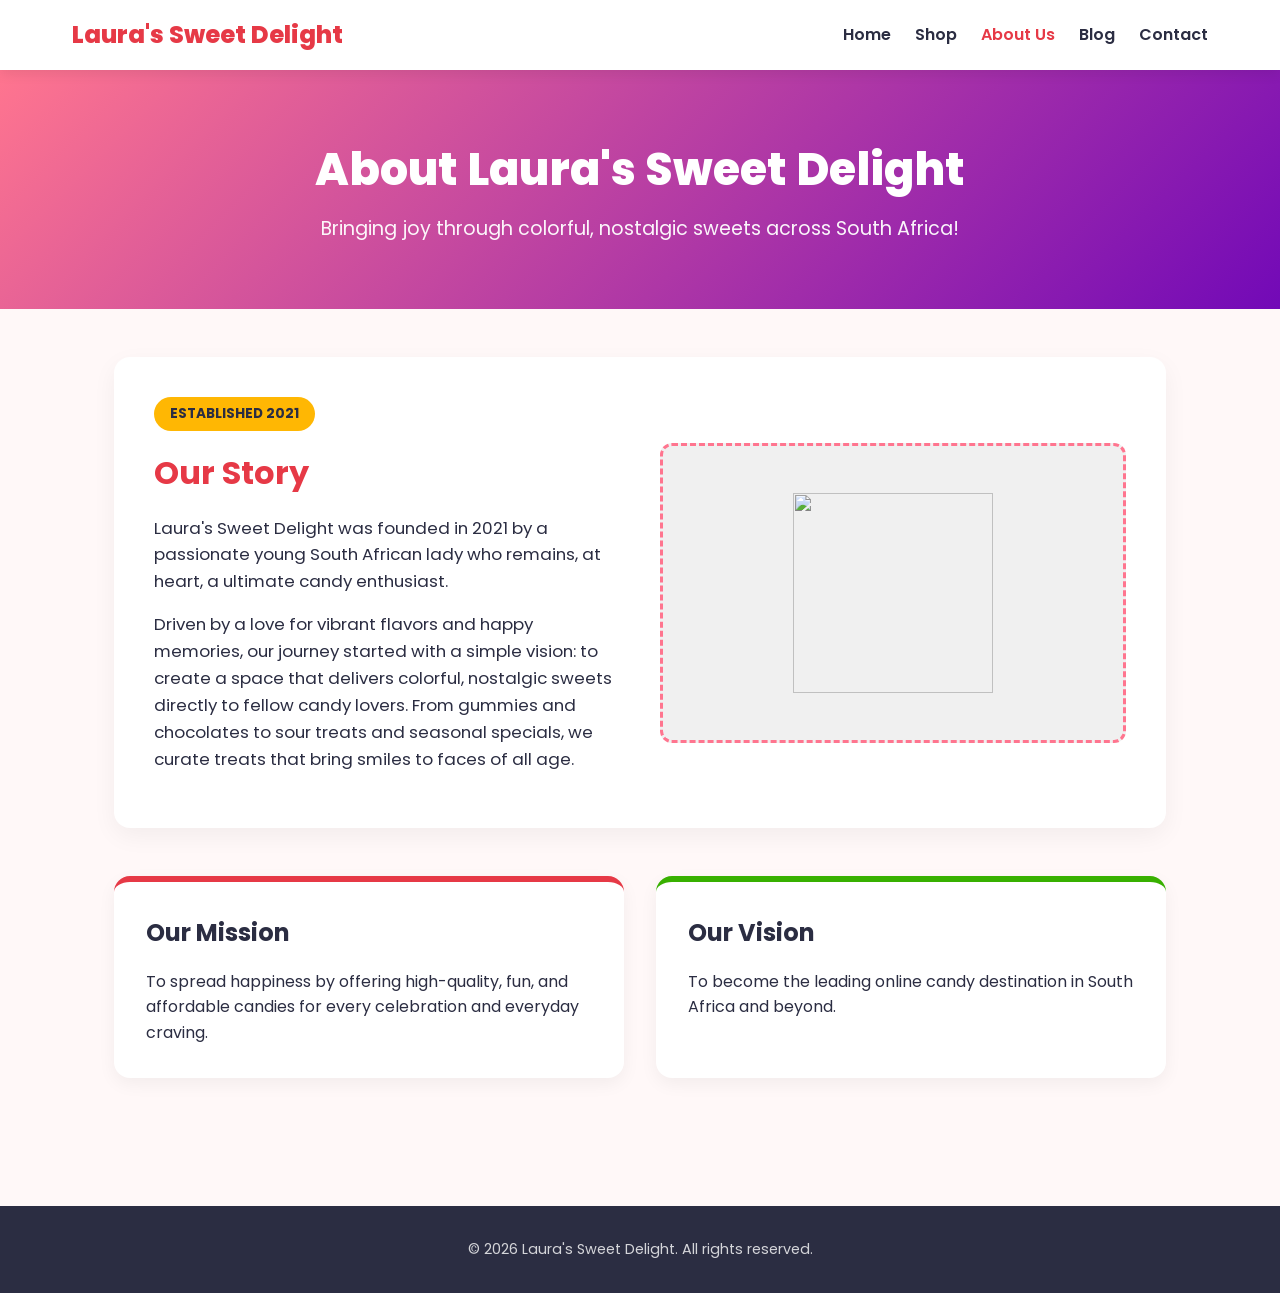
==== about.html @ bd92e7b6 "Add files via upload" ====
<!DOCTYPE html>
<html lang="en">
<head>
    <meta charset="UTF-8">
    <meta name="viewport" content="width=device-width, initial-scale=1.0">
    <title>About Us - Laura's Sweet Delight</title>
    <!-- Google Fonts: Poppins for body/headings -->
    <link rel="preconnect" href="https://fonts.googleapis.com">
    <link rel="preconnect" href="https://fonts.gstatic.com" crossorigin>
    <link href="https://fonts.googleapis.com/css2?family=Poppins:wght@400;600;700;800&display=swap" rel="stylesheet">
    
    <style>
        :root {
            --primary-red:#e63946;
            --primary-pink: #ff758f;
            --accent-yellow: #ffb703;
            --accent-green: #38b000;
            --accent-purple: #7209b7;
            --text-dark: #2b2d42;
            --bg-light: #fff8f8;
            --white: #ffffff;
        }

        * {
            box-sizing: border-box;
            margin: 0;
            padding: 0;
        }

        body {
            font-family: 'Poppins', sans-serif;
            color: var(--text-dark);
            background-color: var(--bg-light);
            line-height: 1.6;
        }

        /* Navigation Bar */
        header {
            background-color: var(--white);
            box-shadow: 0 4px 12px rgba(0, 0, 0, 0.08);
            position: sticky;
            top: 0;
            z-index: 1000;
        }

        nav {
            max-width: 1200px;
            margin: 0 auto;
            display: flex;
            justify-content: space-between;
            align-items: center;
            padding: 1rem 2rem;
        }

        .logo {
            font-size: 1.5rem;
            font-weight: 800;
            color: var(--primary-red);
            text-decoration: none;
        }

        .nav-links {
            list-style: none;
            display: flex;
            gap: 1.5rem;
        }

        .nav-links a {
            text-decoration: none;
            color: var(--text-dark);
            font-weight: 600;
            transition: color 0.3s ease;
        }

        .nav-links a:hover,
        .nav-links a.active {
            color: var(--primary-red);
        }

        /* Hero Banner */
        .hero {
            background: linear-gradient(135deg, var(--primary-pink), var(--accent-purple));
            color: var(--white);
            text-align: center;
            padding: 4rem 1.5rem;
        }

        .hero h1 {
            font-size: 2.8rem;
            font-weight: 800;
            margin-bottom: 0.5rem;
        }

        .hero p {
            font-size: 1.2rem;
            font-weight: 400;
            opacity: 0.95;
        }

        /* Main Container */
        .container {
            max-width: 1100px;
            margin: 0 auto;
            padding: 3rem 1.5rem;
        }

        /* Brand Story Section */
        .story-section {
            display: grid;
            grid-template-columns: 1fr 1fr;
            gap: 2.5rem;
            align-items: center;
            background: var(--white);
            padding: 2.5rem;
            border-radius: 16px;
            box-shadow: 0 8px 24px rgba(0,0,0,0.05);
            margin-bottom: 3rem;
        }

        .story-text h2 {
            font-size: 2rem;
            color: var(--primary-red);
            margin-bottom: 1rem;
        }

        .story-text p {
            margin-bottom: 1rem;
            font-size: 1.05rem;
        }

        .story-badge {
            display: inline-block;
            background-color: var(--accent-yellow);
            color: var(--text-dark);
            font-weight: 700;
            padding: 0.4rem 1rem;
            border-radius: 20px;
            margin-bottom: 1rem;
            text-transform: uppercase;
            font-size: 0.85rem;
        }

        .story-image-placeholder {
            background-color: #f0f0f0;
            border: 3px dashed var(--primary-pink);
            border-radius: 12px;
            height: 300px;
            display: flex;
            align-items: center;
            justify-content: center;
            color: #888;
            font-weight: 600;
            text-align: center;
            padding: 1rem;
        }

        /* Mission & Vision Cards */
        .mv-grid {
            display: grid;
            grid-template-columns: repeat(auto-fit, minmax(300px, 1fr));
            gap: 2rem;
            margin-bottom: 3rem;
        }

        .card {
            background-color: var(--white);
            padding: 2rem;
            border-radius: 16px;
            border-top: 6px solid var(--primary-red);
            box-shadow: 0 6px 18px rgba(0, 0, 0, 0.05);
        }

        .card.vision {
            border-top-color: var(--accent-green);
        }

        .card h3 {
            font-size: 1.5rem;
            margin-bottom: 1rem;
            color: var(--text-dark);
        }

        /* Footer */
        footer {
            background-color: var(--text-dark);
            color: var(--white);
            text-align: center;
            padding: 2rem 1.5rem;
            margin-top: 2rem;
        }

        footer p {
            font-size: 0.9rem;
            opacity: 0.8;
        }

        /* Responsive Design */
        @media (max-width: 768px) {
            .story-section {
                grid-template-columns: 1fr;
            }

            .nav-links {
                display: none; /* Simplification for small screens */
            }

            .hero h1 {
                font-size: 2.2rem;
            }
        }
    </style>
</head>
<body>

    <!-- Navigation -->
    <header>
        <nav>
            <a href="#" class="logo">Laura's Sweet Delight</a>
            <ul class="nav-links">
                <li><a href="#">Home</a></li>
                <li><a href="#">Shop</a></li>
                <li><a href="#" class="active">About Us</a></li>
                <li><a href="#">Blog</a></li>
                <li><a href="#">Contact</a></li>
            </ul>
        </nav>
    </header>

    <!-- Hero Section -->
    <section class="hero">
        <h1>About Laura's Sweet Delight</h1>
        <p>Bringing joy through colorful, nostalgic sweets across South Africa!</p>
    </section>

    <!-- Main Content -->
    <main class="container">
        
        <!-- Brand Story Section -->
        <section class="story-section">
            <div class="story-text">
                <span class="story-badge">Established 2021</span>
                <h2>Our Story</h2>
                <p>Laura's Sweet Delight was founded in 2021 by a passionate young South African lady who remains, at heart, a ultimate candy enthusiast.</p>
                <p>Driven by a love for vibrant flavors and happy memories, our journey started with a simple vision: to create a space that delivers colorful, nostalgic sweets directly to fellow candy lovers. From gummies and chocolates to sour treats and seasonal specials, we curate treats that bring smiles to faces of all age.</p>
            </div>
            <div class="story-image-placeholder"> 
            <img src ="C:\Users\ntobe\OneDrive\WEDE5020\Laura's Sweet delight website\images\Logo.jpeg" width="200" height="200"
            </div>
        </section>

        <!-- Mission & Vision Section -->
        <section class="mv-grid">
            <div class="card mission">
                <h3>Our Mission</h3>
                <p>To spread happiness by offering high-quality, fun, and affordable candies for every celebration and everyday craving.</p>
            </div>
            <div class="card vision">
                <h3>Our Vision</h3>
                <p>To become the leading online candy destination in South Africa and beyond.</p>
            </div>
        </section>

    </main>

    <!-- Footer -->
    <footer>
        <p>&copy; 2026 Laura's Sweet Delight. All rights reserved.</p>
    </footer>

</body>
</html>
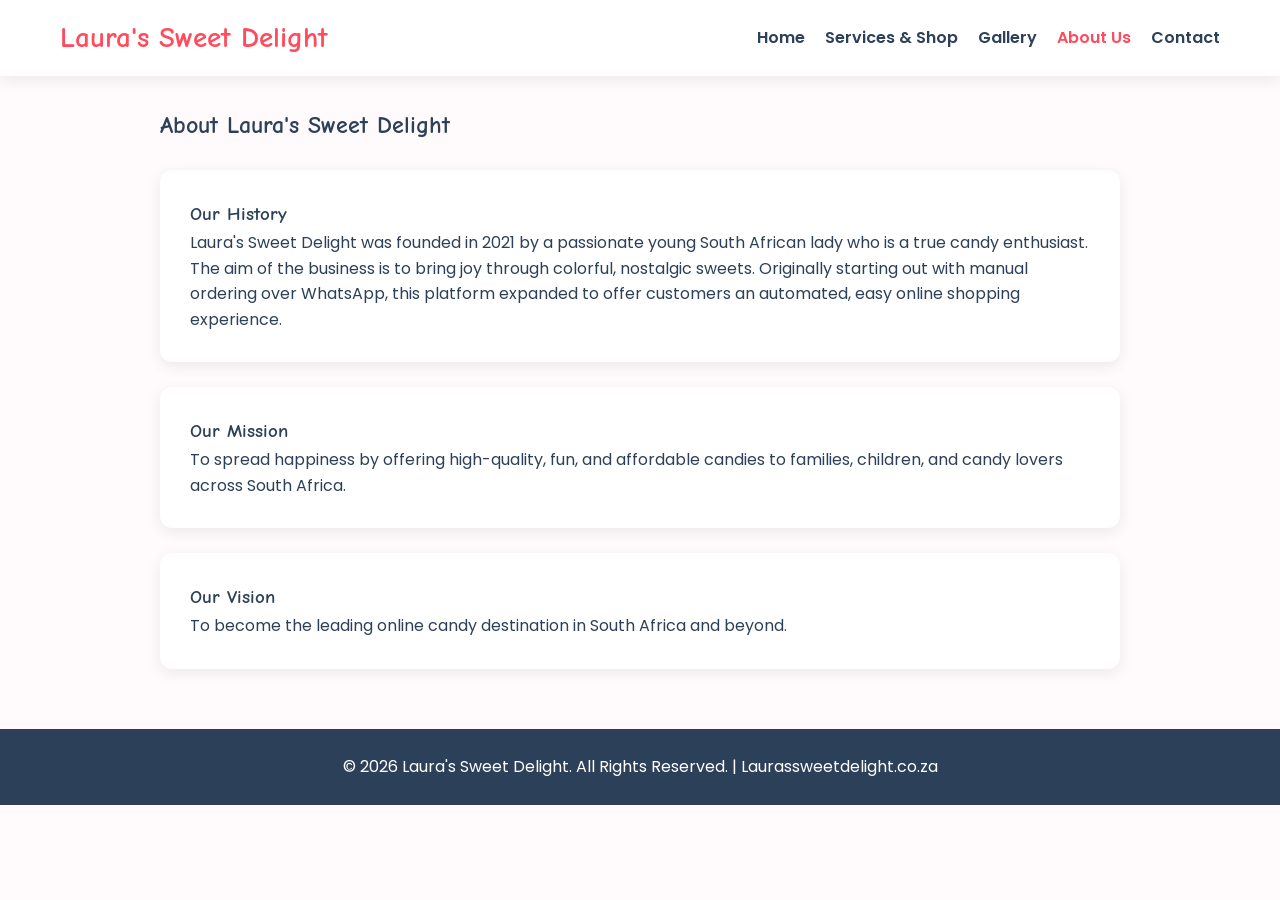
==== commit 78aefe04: "Add files via upload" ====
--- a/about.html
+++ b/about.html
@@ -3,269 +3,69 @@
 <head>
     <meta charset="UTF-8">
     <meta name="viewport" content="width=device-width, initial-scale=1.0">
-    <title>About Us - Laura's Sweet Delight</title>
-    <!-- Google Fonts: Poppins for body/headings -->
-    <link rel="preconnect" href="https://fonts.googleapis.com">
-    <link rel="preconnect" href="https://fonts.gstatic.com" crossorigin>
-    <link href="https://fonts.googleapis.com/css2?family=Poppins:wght@400;600;700;800&display=swap" rel="stylesheet">
-    
+    <title>Laura's Sweet Delight | About Us</title>
+    <link href="https://fonts.googleapis.com/css2?family=Comic+Neue:wght@700&family=Poppins:wght@400;600;700&display=swap" rel="stylesheet">
     <style>
         :root {
-            --primary-red:#e63946;
-            --primary-pink: #ff758f;
-            --accent-yellow: #ffb703;
-            --accent-green: #38b000;
-            --accent-purple: #7209b7;
-            --text-dark: #2b2d42;
-            --bg-light: #fff8f8;
+            --primary-red: #ff4b5c;
+            --bg-light: #fffafb;
+            --text-dark: #2d4059;
             --white: #ffffff;
+            --shadow: 0 4px 15px rgba(0, 0, 0, 0.08);
+            --radius: 12px;
         }
 
-        * {
-            box-sizing: border-box;
-            margin: 0;
-            padding: 0;
-        }
+        * { box-sizing: border-box; margin: 0; padding: 0; font-family: 'Poppins', sans-serif; }
+        body { background-color: var(--bg-light); color: var(--text-dark); line-height: 1.6; }
+        h1, h2, h3, .logo { font-family: 'Comic Neue', cursive; font-weight: 700; }
 
-        body {
-            font-family: 'Poppins', sans-serif;
-            color: var(--text-dark);
-            background-color: var(--bg-light);
-            line-height: 1.6;
-        }
+        header { background: var(--white); box-shadow: var(--shadow); position: sticky; top: 0; z-index: 100; }
+        .nav-container { max-width: 1200px; margin: 0 auto; display: flex; justify-content: space-between; align-items: center; padding: 15px 20px; }
+        .logo { font-size: 1.8rem; color: var(--primary-red); text-decoration: none; }
+        .nav-links { display: flex; list-style: none; gap: 20px; }
+        .nav-links a { text-decoration: none; color: var(--text-dark); font-weight: 600; }
+        .nav-links a:hover, .nav-links a.active { color: var(--primary-red); }
 
-        /* Navigation Bar */
-        header {
-            background-color: var(--white);
-            box-shadow: 0 4px 12px rgba(0, 0, 0, 0.08);
-            position: sticky;
-            top: 0;
-            z-index: 1000;
-        }
-
-        nav {
-            max-width: 1200px;
-            margin: 0 auto;
-            display: flex;
-            justify-content: space-between;
-            align-items: center;
-            padding: 1rem 2rem;
-        }
-
-        .logo {
-            font-size: 1.5rem;
-            font-weight: 800;
-            color: var(--primary-red);
-            text-decoration: none;
-        }
-
-        .nav-links {
-            list-style: none;
-            display: flex;
-            gap: 1.5rem;
-        }
-
-        .nav-links a {
-            text-decoration: none;
-            color: var(--text-dark);
-            font-weight: 600;
-            transition: color 0.3s ease;
-        }
-
-        .nav-links a:hover,
-        .nav-links a.active {
-            color: var(--primary-red);
-        }
-
-        /* Hero Banner */
-        .hero {
-            background: linear-gradient(135deg, var(--primary-pink), var(--accent-purple));
-            color: var(--white);
-            text-align: center;
-            padding: 4rem 1.5rem;
-        }
-
-        .hero h1 {
-            font-size: 2.8rem;
-            font-weight: 800;
-            margin-bottom: 0.5rem;
-        }
-
-        .hero p {
-            font-size: 1.2rem;
-            font-weight: 400;
-            opacity: 0.95;
-        }
-
-        /* Main Container */
-        .container {
-            max-width: 1100px;
-            margin: 0 auto;
-            padding: 3rem 1.5rem;
-        }
-
-        /* Brand Story Section */
-        .story-section {
-            display: grid;
-            grid-template-columns: 1fr 1fr;
-            gap: 2.5rem;
-            align-items: center;
-            background: var(--white);
-            padding: 2.5rem;
-            border-radius: 16px;
-            box-shadow: 0 8px 24px rgba(0,0,0,0.05);
-            margin-bottom: 3rem;
-        }
-
-        .story-text h2 {
-            font-size: 2rem;
-            color: var(--primary-red);
-            margin-bottom: 1rem;
-        }
-
-        .story-text p {
-            margin-bottom: 1rem;
-            font-size: 1.05rem;
-        }
-
-        .story-badge {
-            display: inline-block;
-            background-color: var(--accent-yellow);
-            color: var(--text-dark);
-            font-weight: 700;
-            padding: 0.4rem 1rem;
-            border-radius: 20px;
-            margin-bottom: 1rem;
-            text-transform: uppercase;
-            font-size: 0.85rem;
-        }
-
-        .story-image-placeholder {
-            background-color: #f0f0f0;
-            border: 3px dashed var(--primary-pink);
-            border-radius: 12px;
-            height: 300px;
-            display: flex;
-            align-items: center;
-            justify-content: center;
-            color: #888;
-            font-weight: 600;
-            text-align: center;
-            padding: 1rem;
-        }
-
-        /* Mission & Vision Cards */
-        .mv-grid {
-            display: grid;
-            grid-template-columns: repeat(auto-fit, minmax(300px, 1fr));
-            gap: 2rem;
-            margin-bottom: 3rem;
-        }
-
-        .card {
-            background-color: var(--white);
-            padding: 2rem;
-            border-radius: 16px;
-            border-top: 6px solid var(--primary-red);
-            box-shadow: 0 6px 18px rgba(0, 0, 0, 0.05);
-        }
-
-        .card.vision {
-            border-top-color: var(--accent-green);
-        }
-
-        .card h3 {
-            font-size: 1.5rem;
-            margin-bottom: 1rem;
-            color: var(--text-dark);
-        }
-
-        /* Footer */
-        footer {
-            background-color: var(--text-dark);
-            color: var(--white);
-            text-align: center;
-            padding: 2rem 1.5rem;
-            margin-top: 2rem;
-        }
-
-        footer p {
-            font-size: 0.9rem;
-            opacity: 0.8;
-        }
-
-        /* Responsive Design */
-        @media (max-width: 768px) {
-            .story-section {
-                grid-template-columns: 1fr;
-            }
-
-            .nav-links {
-                display: none; /* Simplification for small screens */
-            }
-
-            .hero h1 {
-                font-size: 2.2rem;
-            }
-        }
+        .container { max-width: 1000px; margin: 30px auto; padding: 0 20px; }
+        .card { background: var(--white); border-radius: var(--radius); padding: 30px; box-shadow: var(--shadow); margin-bottom: 25px; }
+        footer { background: var(--text-dark); color: var(--white); text-align: center; padding: 25px 20px; margin-top: 60px; }
     </style>
 </head>
 <body>
+    <header>
+        <div class="nav-container">
+            <a href="index.html" class="logo"> Laura's Sweet Delight</a>
+            <ul class="nav-links">
+                <li><a href="index.html">Home</a></li>
+                <li><a href="services.html">Services & Shop</a></li>
+                <li><a href="gallery.html">Gallery</a></li>
+                <li><a href="about.html" class="active">About Us</a></li>
+                <li><a href="contact.html">Contact</a></li>
+            </ul>
+        </div>
+    </header>
+<link rel="stylesheet" href="styles.css">
+    <div class="container">
+        <h2>About Laura's Sweet Delight</h2><br>
+        
+        <div class="card">
+            <h3>Our History</h3>
+            <p>Laura's Sweet Delight was founded in 2021 by a passionate young South African lady who is a true candy enthusiast. The aim of the business is to bring joy through colorful, nostalgic sweets. Originally starting out with manual ordering over WhatsApp, this platform expanded to offer customers an automated, easy online shopping experience.</p>
+        </div>
 
-    <!-- Navigation -->
-    <header>
-        <nav>
-            <a href="#" class="logo">Laura's Sweet Delight</a>
-            <ul class="nav-links">
-                <li><a href="#">Home</a></li>
-                <li><a href="#">Shop</a></li>
-                <li><a href="#" class="active">About Us</a></li>
-                <li><a href="#">Blog</a></li>
-                <li><a href="#">Contact</a></li>
-            </ul>
-        </nav>
-    </header>
+        <div class="card">
+            <h3>Our Mission</h3>
+            <p>To spread happiness by offering high-quality, fun, and affordable candies to families, children, and candy lovers across South Africa.</p>
+        </div>
 
-    <!-- Hero Section -->
-    <section class="hero">
-        <h1>About Laura's Sweet Delight</h1>
-        <p>Bringing joy through colorful, nostalgic sweets across South Africa!</p>
-    </section>
+        <div class="card">
+            <h3>Our Vision</h3>
+            <p>To become the leading online candy destination in South Africa and beyond.</p>
+        </div>
+    </div>
 
-    <!-- Main Content -->
-    <main class="container">
-        
-        <!-- Brand Story Section -->
-        <section class="story-section">
-            <div class="story-text">
-                <span class="story-badge">Established 2021</span>
-                <h2>Our Story</h2>
-                <p>Laura's Sweet Delight was founded in 2021 by a passionate young South African lady who remains, at heart, a ultimate candy enthusiast.</p>
-                <p>Driven by a love for vibrant flavors and happy memories, our journey started with a simple vision: to create a space that delivers colorful, nostalgic sweets directly to fellow candy lovers. From gummies and chocolates to sour treats and seasonal specials, we curate treats that bring smiles to faces of all age.</p>
-            </div>
-            <div class="story-image-placeholder"> 
-            <img src ="C:\Users\ntobe\OneDrive\WEDE5020\Laura's Sweet delight website\images\Logo.jpeg" width="200" height="200"
-            </div>
-        </section>
-
-        <!-- Mission & Vision Section -->
-        <section class="mv-grid">
-            <div class="card mission">
-                <h3>Our Mission</h3>
-                <p>To spread happiness by offering high-quality, fun, and affordable candies for every celebration and everyday craving.</p>
-            </div>
-            <div class="card vision">
-                <h3>Our Vision</h3>
-                <p>To become the leading online candy destination in South Africa and beyond.</p>
-            </div>
-        </section>
-
-    </main>
-
-    <!-- Footer -->
     <footer>
-        <p>&copy; 2026 Laura's Sweet Delight. All rights reserved.</p>
+        <p>&copy; 2026 Laura's Sweet Delight. All Rights Reserved. | Laurassweetdelight.co.za</p>
     </footer>
-
 </body>
 </html>
